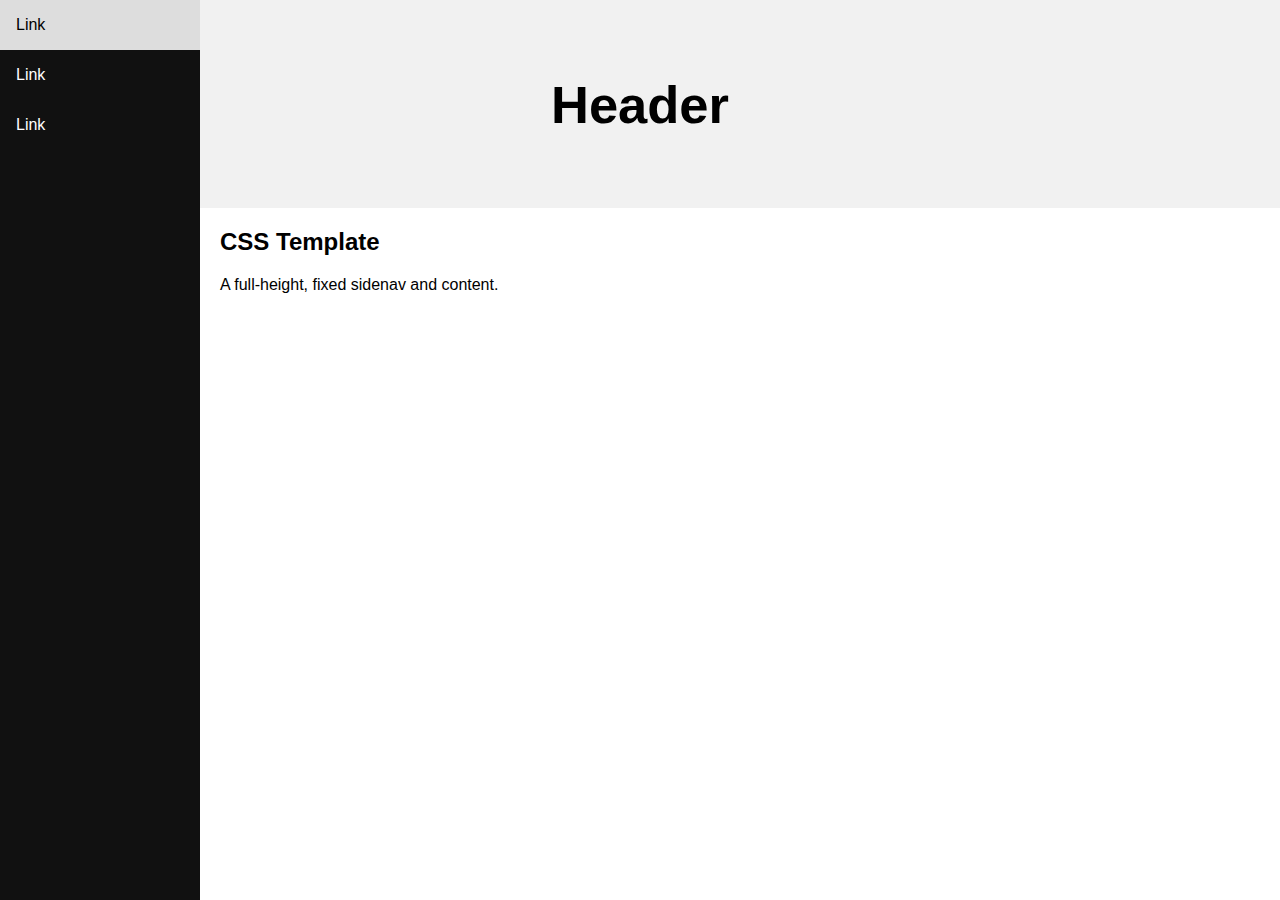
==== html.html @ fe7abbc5 "First Commit" ====
<!DOCTYPE html>
<html lang="en">
<head>
    <title>Leeroy Steele Bio</title>
    <link rel="stylesheet" href="stylesheet.css">
    <script src="script.js"></script>
    <meta charset="utf-8">
    <meta name="viewport" content="width=device-width, initial-scale=1">

</head>
<body>

    <div class="header">
        <h2>Header</h2>
    </div>

    <div class="sidenav">
        <a href="#">Link</a>
        <a href="#">Link</a>
        <a href="#">Link</a>
    </div>

    <div class="content">
        <h2>CSS Template</h2>
        <p>A full-height, fixed sidenav and content.</p>
    </div>

</body>
</html>
---- stylesheet.css ----
* {
    box-sizing: border-box;
  }

  .header {
    background-color: #f1f1f1;
    padding: 30px;
    text-align: center;
    font-size: 35px;
  }
  
  body {
    margin: 0;
    font-family: Arial, Helvetica, sans-serif;
  }
  
  /* Style the side navigation */
  .sidenav {
    height: 100%;
    width: 200px;
    position: fixed;
    z-index: 1;
    top: 0;
    left: 0;
    background-color: #111;
    overflow-x: hidden;
  }
  
  
  /* Side navigation links */
  .sidenav a {
    color: white;
    padding: 16px;
    text-decoration: none;
    display: block;
  }
  
  /* Change color on hover */
  .sidenav a:hover {
    background-color: #ddd;
    color: black;
  }
  
  /* Style the content */
  .content {
    margin-left: 200px;
    padding-left: 20px;
  }
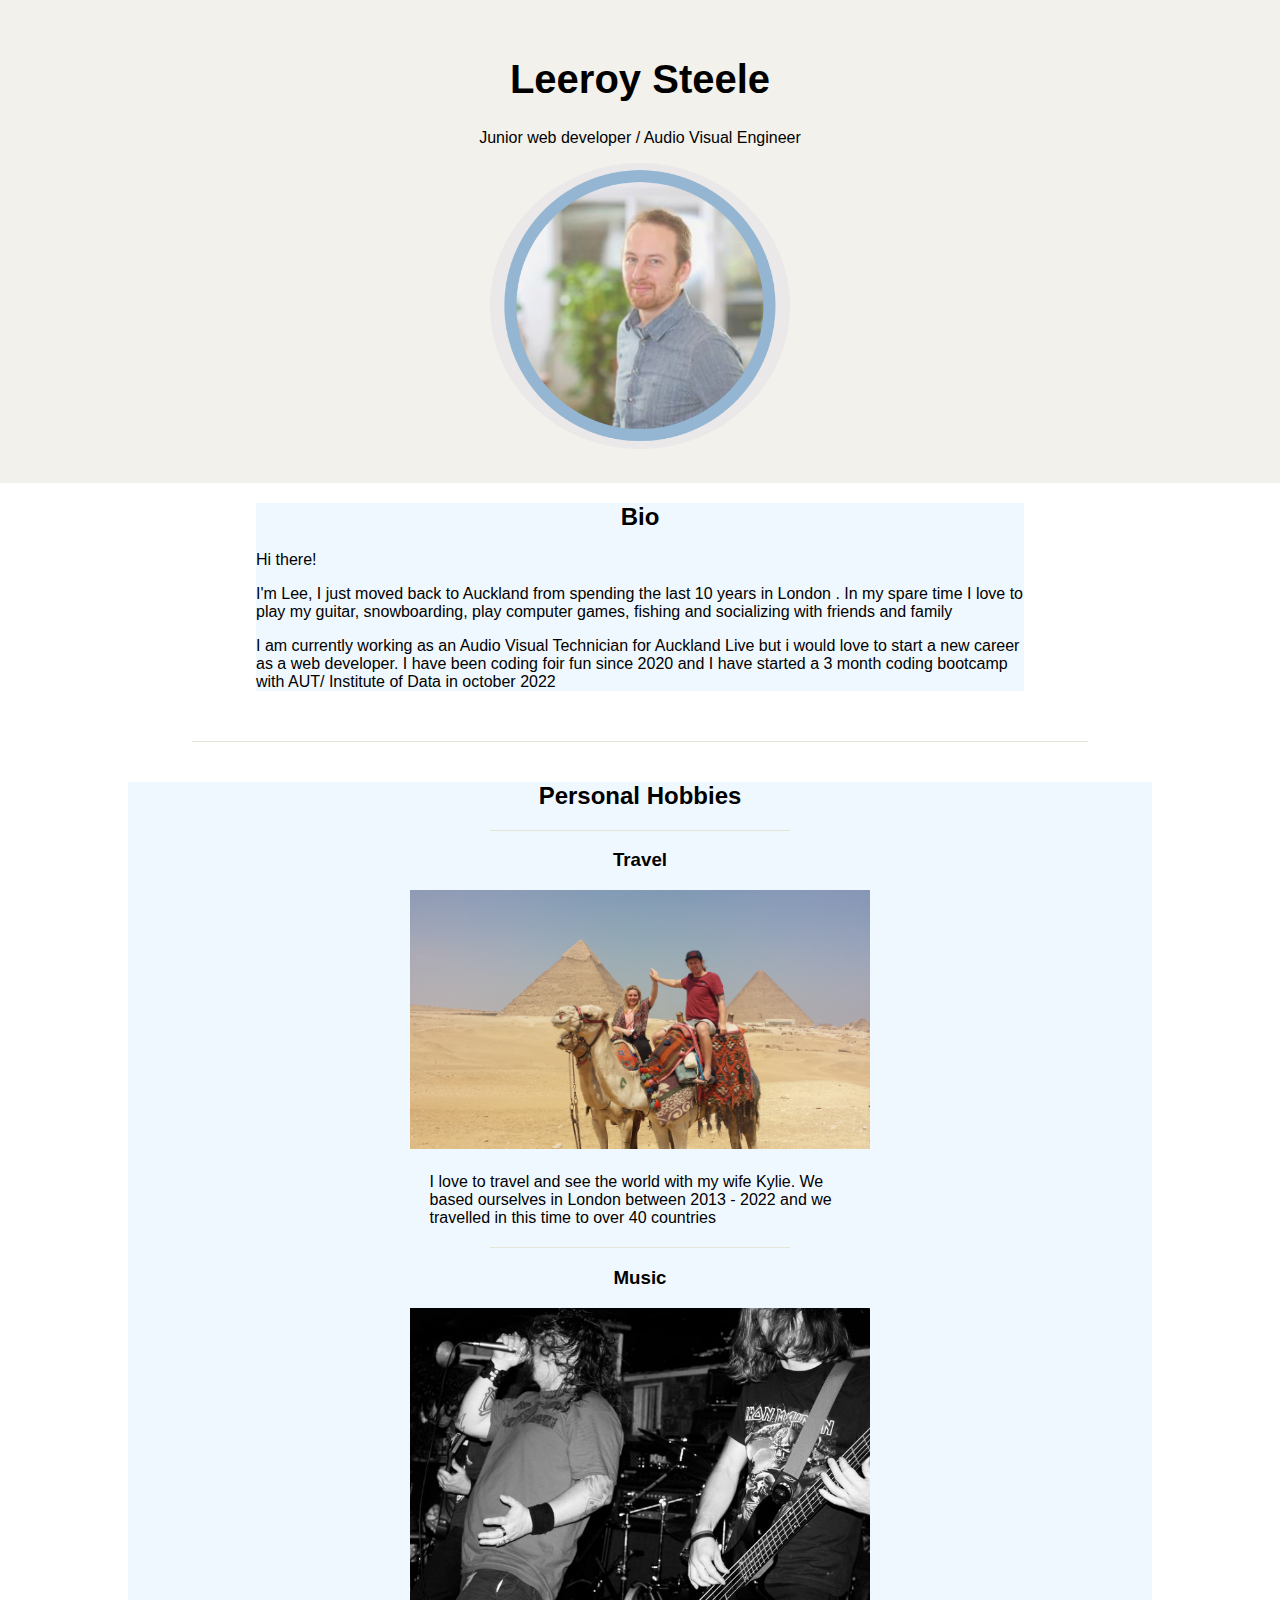
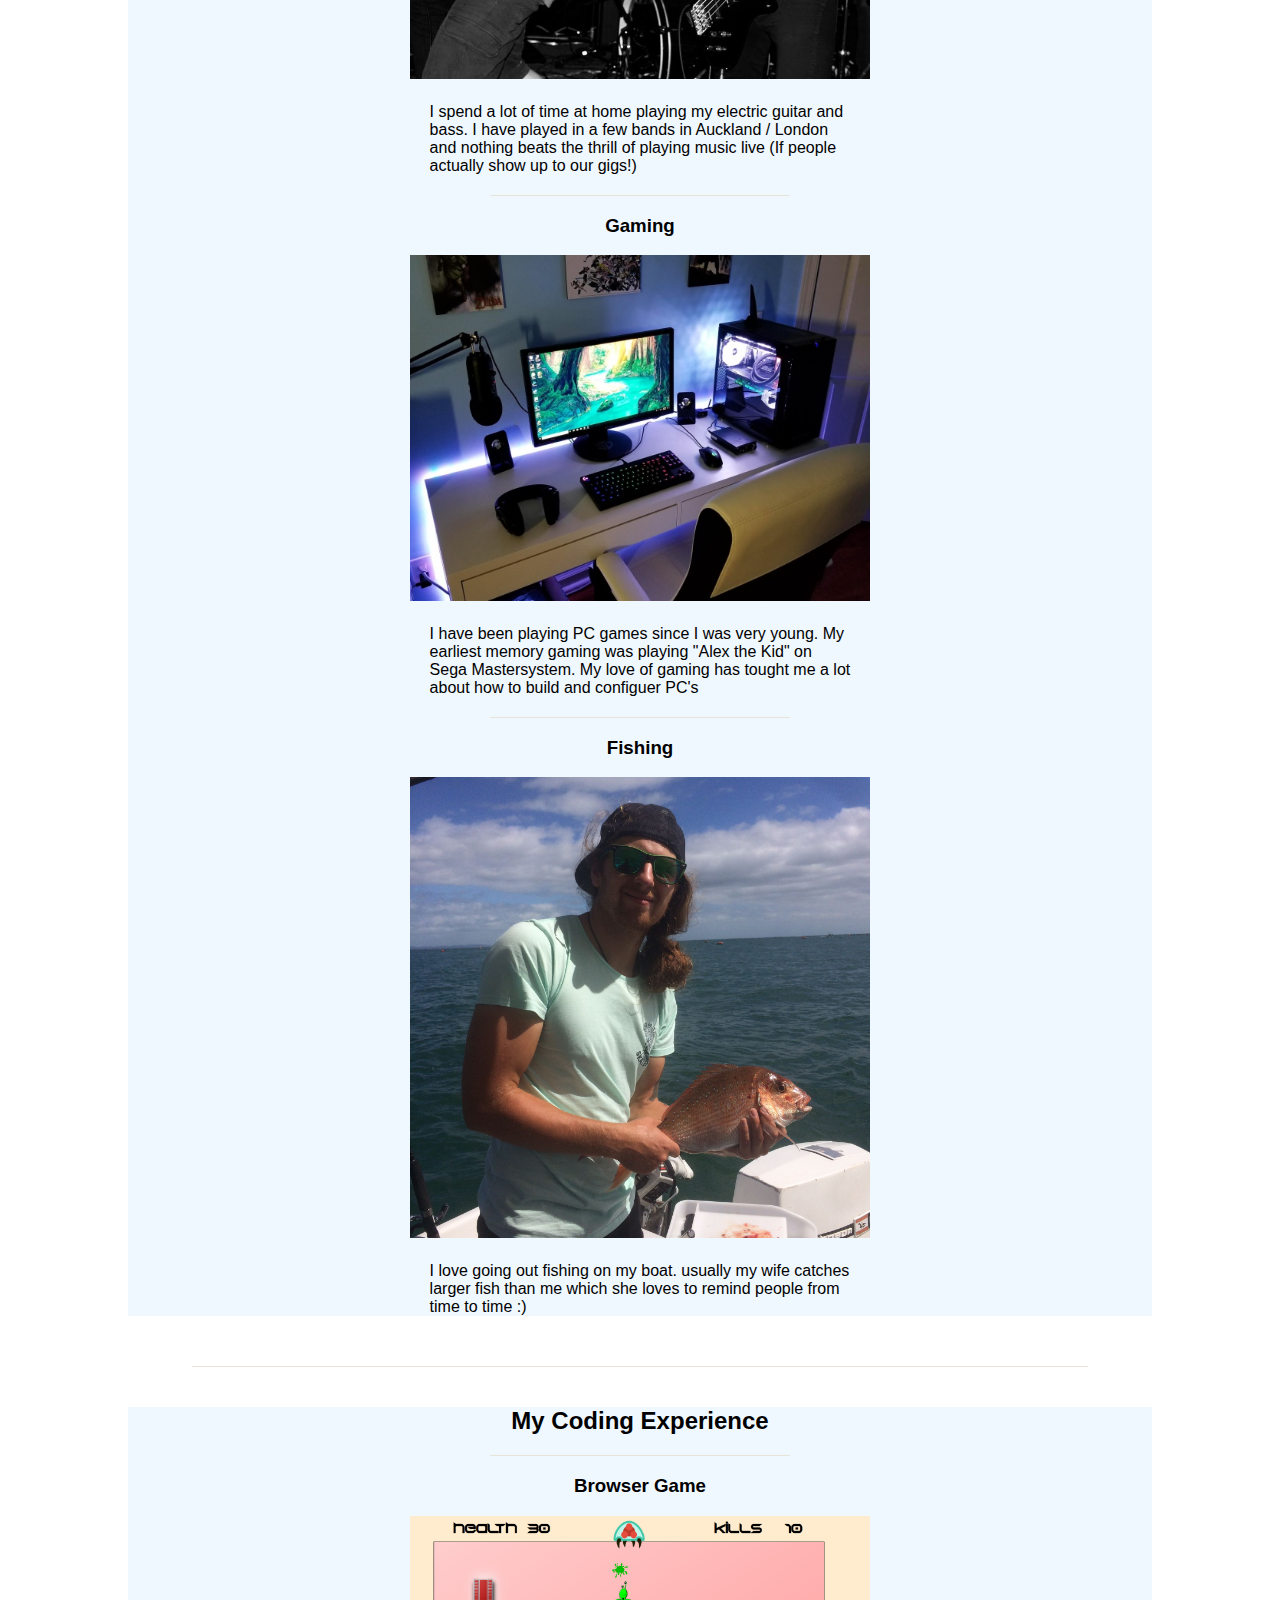
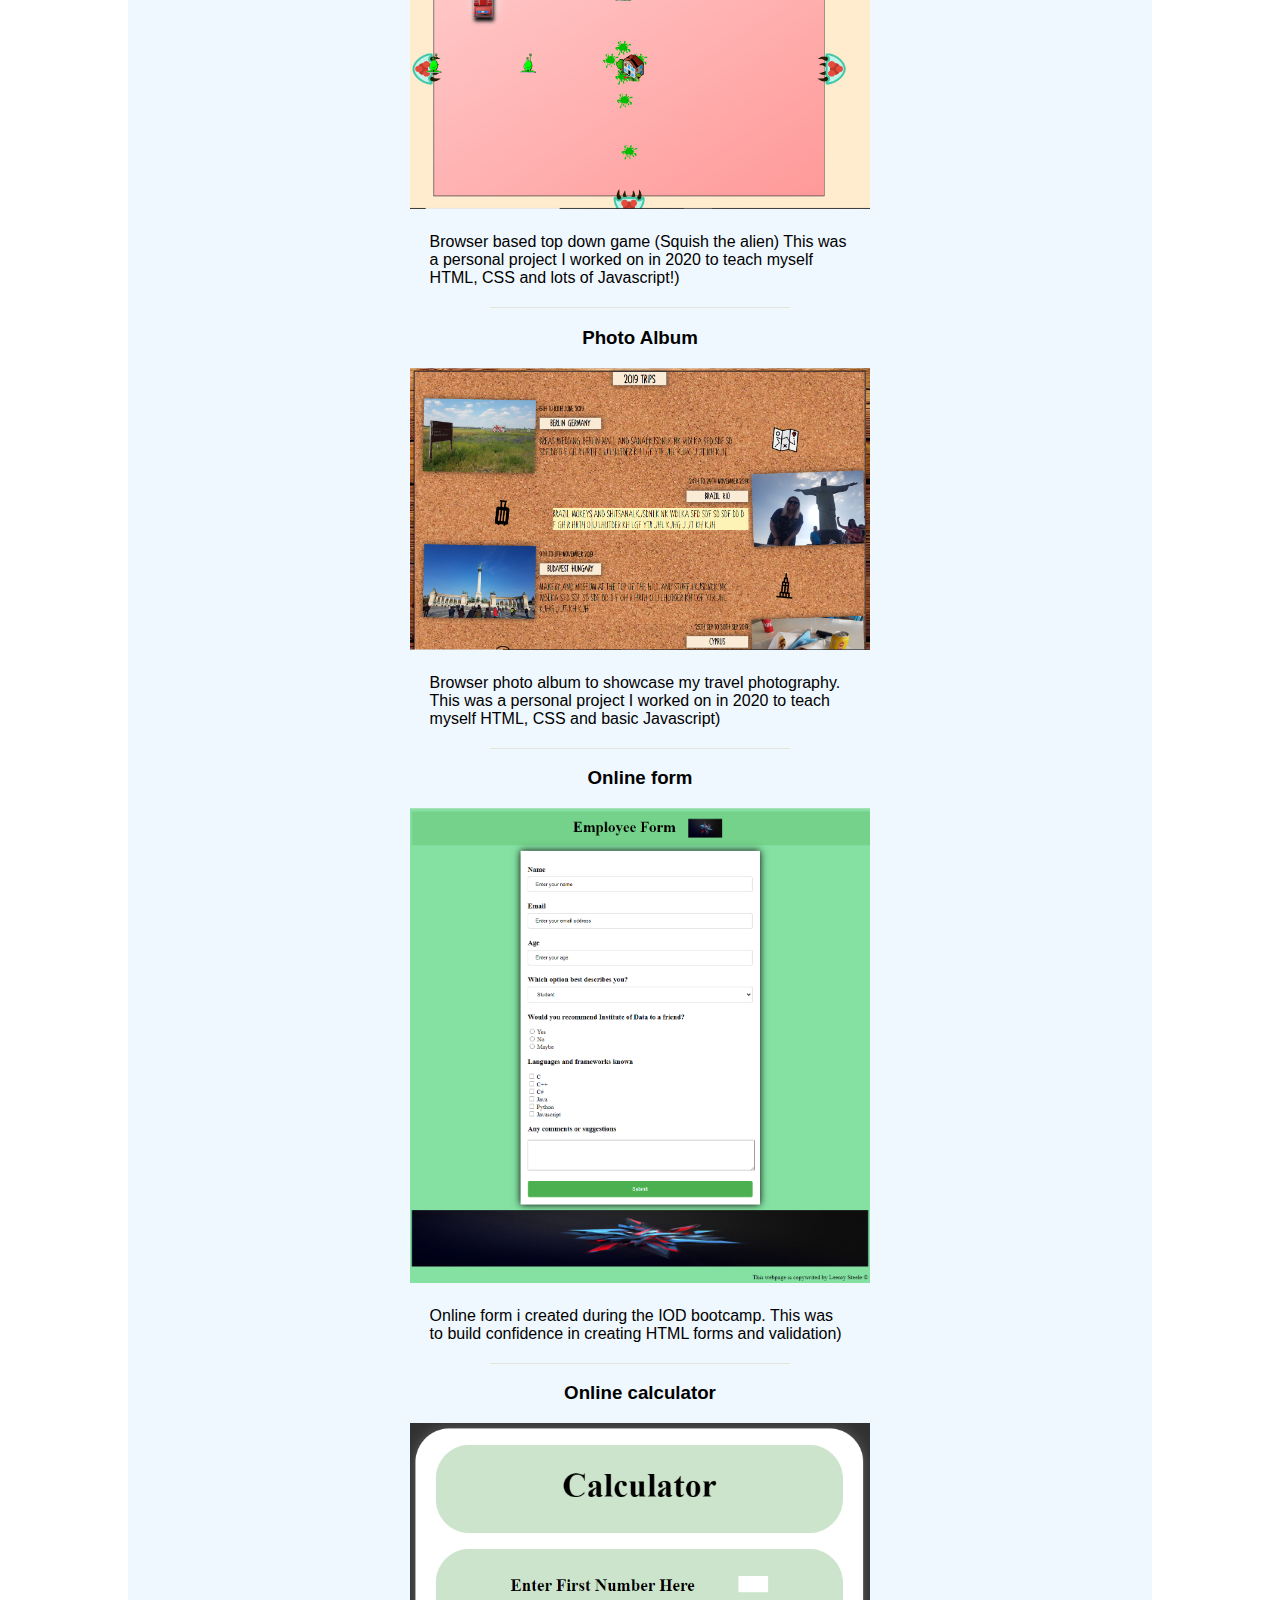
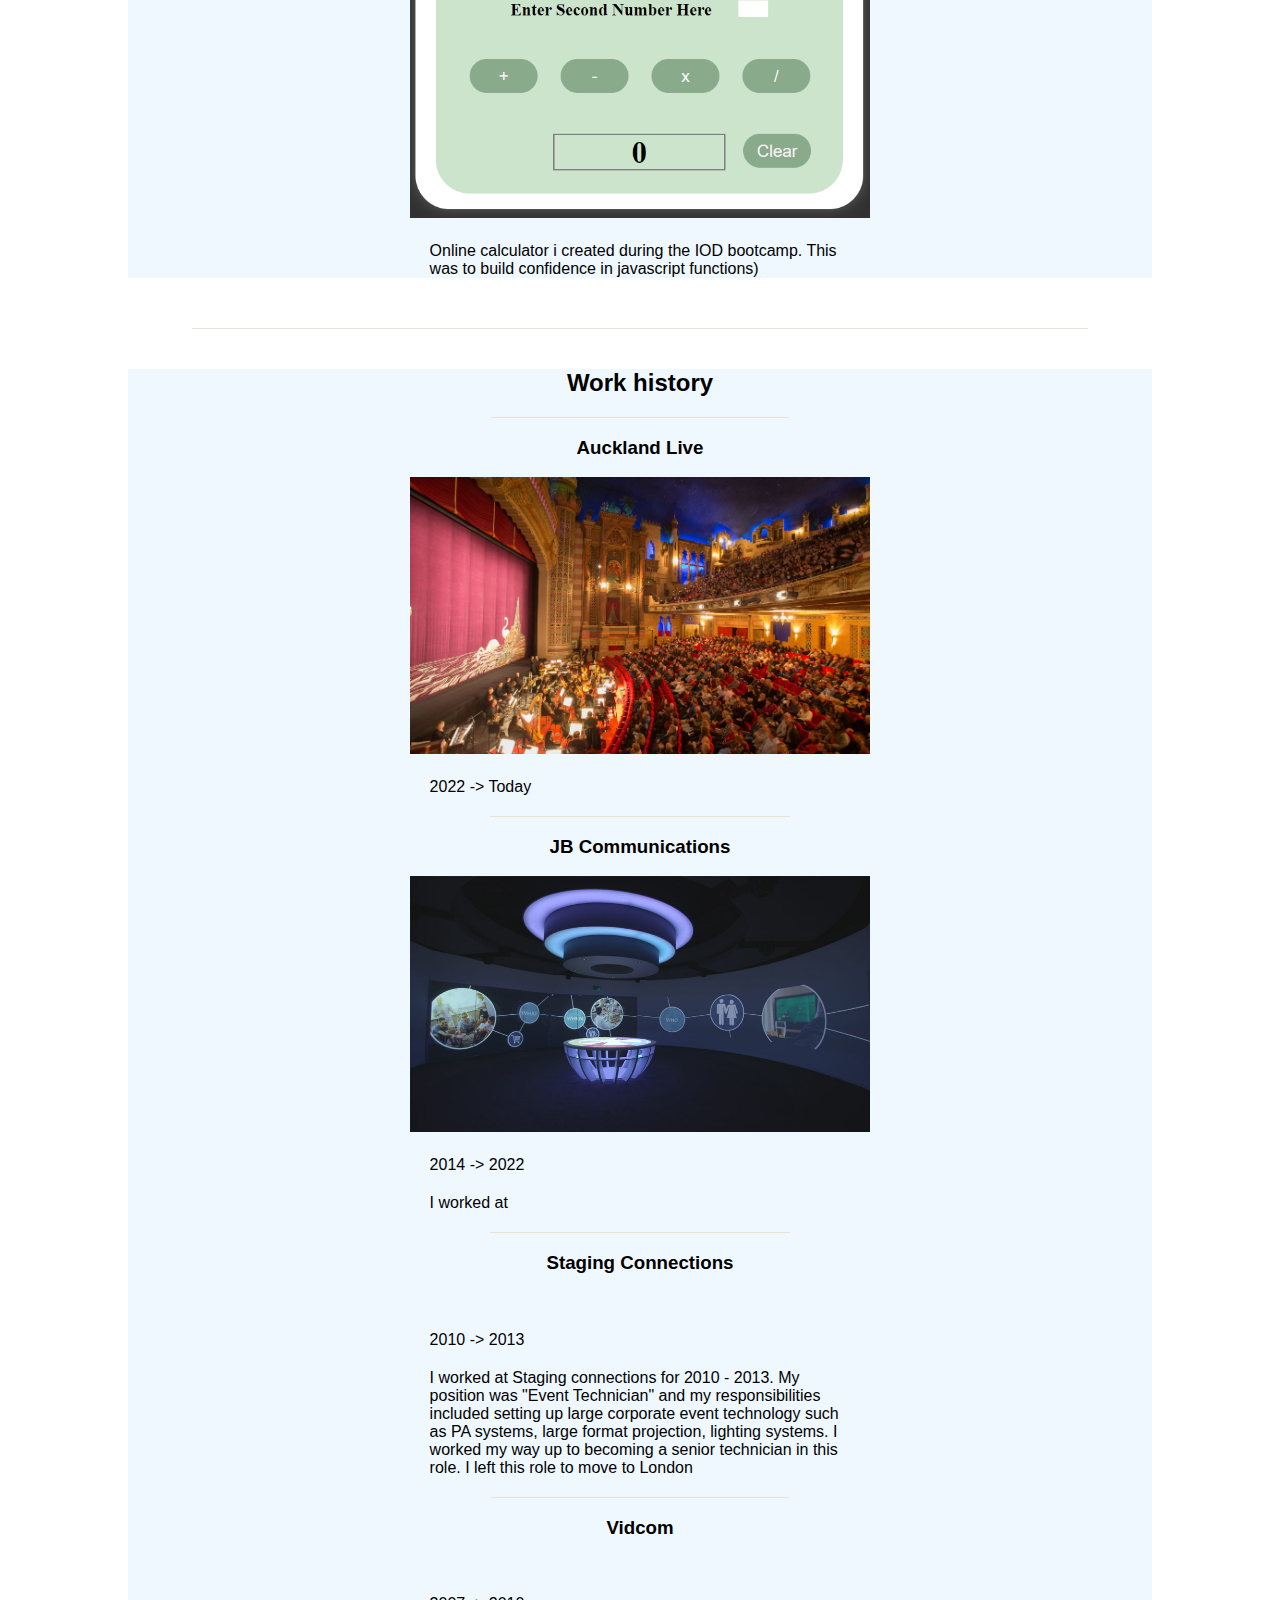
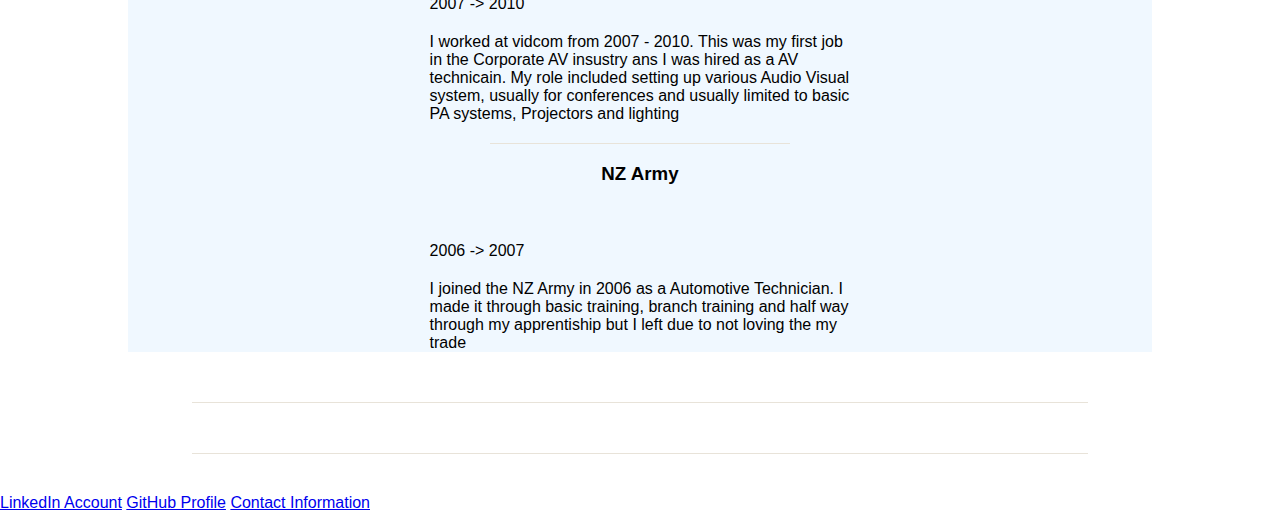
==== commit 127ece17: "Second Commit" ====
--- a/html.html
+++ b/html.html
@@ -10,20 +10,191 @@
 </head>
 <body>
 
-    <div class="header">
-        <h2>Header</h2>
+    <header>
+        
+        <h1>Leeroy Steele</h1>
+        <p>Junior web developer / Audio Visual Engineer </p>
+        <img src="images/mugShot.PNG" alt="my photo">
+
+    </header>
+
+
+    <div class="mainContent">
+        <div class="bioSectionDiv">
+            <h2>Bio</h2>
+            <p> Hi there!</p> 
+            <p> I'm Lee, I just moved back to Auckland from spending the last 10 years in London . In my spare time I love to 
+                play my guitar, snowboarding, play computer games, fishing and socializing with friends and family</p>
+            
+                <p>I am currently working as an Audio Visual Technician for Auckland 
+                Live but i would love to start a new career as a web developer. I have been coding foir fun since 2020
+                and I have started a 3 month coding bootcamp with AUT/ Institute of Data in october 2022</p>
+        </div>
+
+        <div class="lineDivider"></div>
+
+        <div class="sectionDiv">        
+            <h2>Personal Hobbies</h2>
+
+            <div class="lineDividerSmall"></div>
+
+                <div class="contentCard">
+                    <h3>Travel</h3>
+                    <img src="images/travelPhoto.jpg" alt="My travel photo from egypt">
+                    <p>I love to travel and see the world with my wife Kylie. We based ourselves in London between 2013 - 2022 and we travelled in this time to over 40 countries</p>
+
+                </div>
+
+                <div class="lineDividerSmall"></div>
+
+                <div class="contentCard">
+                    <h3>Music</h3>
+                    <img src="images/bandPhoto.jpg" alt="My band photo">
+                    <p>I spend a lot of time at home playing my electric guitar and bass. I have played in a few bands in Auckland / London and nothing beats the thrill of playing music live (If people actually show up to our gigs!)</p>
+
+                </div>
+
+                <div class="lineDividerSmall"></div>
+
+                <div class="contentCard">
+                    <h3>Gaming</h3>
+                    <img src="images/gamingPhoto.jpg" alt="gaming setup photo">
+                    <p>I have been playing PC games since I was very young. My earliest memory gaming was playing "Alex the Kid" on Sega Mastersystem. My love of gaming has tought me a lot about how to build and configuer PC's</p>
+
+                </div>
+
+                <div class="lineDividerSmall"></div>
+
+                <div class="contentCard">
+                    <h3>Fishing</h3>
+                    <img src="images/fishingPhoto.jpg" alt="fishing photo">
+                    <p>I love going out fishing on my boat. usually my wife catches larger fish than me which she loves to remind people from time to time :)</p>
+
+                </div>
+
+
+        </div>
+
+        <div class="lineDivider"></div>
+
+        <div class="sectionDiv">
+            <h2>My Coding Experience</h2>
+
+            <div class="lineDividerSmall"></div>
+
+                <div class="contentCard">
+                    <h3>Browser Game</h3>
+                    <img src="images/alienGameScreenShot2.PNG" alt="Game screen shot">
+                    <p>Browser based top down game (Squish the alien) This was a personal project I worked on in 2020 to teach myself HTML, CSS and lots of Javascript!)</p>
+
+                </div>
+
+                <div class="lineDividerSmall"></div>
+
+                <div class="contentCard">
+                    <h3>Photo Album</h3>
+                    <img src="images/travelWebsite1.PNG" alt="My photo album screen shot">
+                    <p>Browser photo album to showcase my travel photography. This was a personal project I worked on in 2020 to teach myself HTML, CSS and basic Javascript)</p>
+
+                </div>
+
+                <div class="lineDividerSmall"></div>
+
+                <div class="contentCard">
+                    <h3>Online form</h3>
+                    <img src="images/formScreenShot.PNG" alt="My form screen shot">
+                    <p>Online form i created during the IOD bootcamp. This was to build confidence in creating HTML forms and validation)</p>
+
+                </div>
+
+                <div class="lineDividerSmall"></div>
+
+                <div class="contentCard">
+                    <h3>Online calculator</h3>
+                    <img src="images/calculatorScreenShot.PNG" alt="My calculator screen shot">
+                    <p>Online calculator i created during the IOD bootcamp. This was to build confidence in javascript functions)</p>
+
+                </div>
+
+
+        </div>
+
+        <div class="lineDivider"></div>
+
+        <div class="sectionDiv">
+            <h2>Work history</h2>
+
+            <div class="lineDividerSmall"></div>
+
+            <div class="contentCard">
+                <h3>Auckland Live</h3>
+                <img src="images/aucklandLive.jpg" alt="auckland live venue photo">
+                <p class="dateLabel">2022 -> Today</p>
+                <p></p>
+
+            </div>
+
+            <div class="lineDividerSmall"></div>
+
+            <div class="contentCard">
+                <h3>JB Communications</h3>
+                <img src="images/jbcommunications.jpg" alt="photo of interactive meeting room">
+                <p class="dateLabel">2014 -> 2022</p>
+                <p>I worked at </p>
+
+            </div>
+
+            <div class="lineDividerSmall"></div>
+
+            <div class="contentCard">
+                <h3>Staging Connections</h3>
+                <img src="" alt="">
+                <p class="dateLabel">2010 -> 2013</p>
+                <p>I worked at Staging connections for 2010 - 2013. My position was "Event Technician" and my responsibilities included setting up large corporate event
+                    technology such as PA systems, large format projection, lighting systems. I worked my way up to becoming a senior technician in this role. I left this role to move to London</p>
+
+            </div>
+
+            <div class="lineDividerSmall"></div>
+
+            <div class="contentCard">
+                <h3>Vidcom</h3>
+                <img src="" alt="">
+                <p class="dateLabel">2007 -> 2010</p>
+                <p>I worked at vidcom from 2007 - 2010. This was my first job in the Corporate AV insustry ans I was hired as a AV technicain.
+                    My role included setting up various Audio Visual system, usually for conferences and usually limited to basic PA systems, Projectors and lighting
+                </p>
+
+            </div>
+            
+            <div class="lineDividerSmall"></div>
+
+            <div class="contentCard">
+                <h3>NZ Army</h3>
+                <img src="" alt="">
+                <p class="dateLabel">2006 -> 2007</p>
+                <p>I joined the NZ Army in 2006 as a Automotive Technician. I made it through basic training, branch training and half way through my apprentiship
+                    but I left due to not loving the my trade
+                </p>
+
+            </div>
+
+
     </div>
 
-    <div class="sidenav">
-        <a href="#">Link</a>
-        <a href="#">Link</a>
-        <a href="#">Link</a>
-    </div>
-
-    <div class="content">
-        <h2>CSS Template</h2>
-        <p>A full-height, fixed sidenav and content.</p>
-    </div>
+    <div class="lineDivider"></div>
+
+
+        </div>
+
+        <div class="lineDivider"></div>
+    
+    <footer>
+
+        <a href="https://www.linkedin.com/public-profile/settings?lipi=urn%3Ali%3Apage%3Ad_flagship3_profile_self_edit_contact-info%3BV0KK6wvAQmmBrq3VQVRIpQ%3D%3D">LinkedIn Account</a>
+        <a href="https://github.com/Leeroy-Steele">GitHub Profile</a>
+        <a href="#">Contact Information</a>
+    </footer>
 
 </body>
 </html>--- a/stylesheet.css
+++ b/stylesheet.css
@@ -1,48 +1,99 @@
 * {
     box-sizing: border-box;
-  }
-
-  .header {
-    background-color: #f1f1f1;
-    padding: 30px;
-    text-align: center;
-    font-size: 35px;
   }
   
   body {
     margin: 0;
     font-family: Arial, Helvetica, sans-serif;
   }
-  
-  /* Style the side navigation */
-  .sidenav {
-    height: 100%;
-    width: 200px;
-    position: fixed;
-    z-index: 1;
-    top: 0;
-    left: 0;
-    background-color: #111;
-    overflow-x: hidden;
+
+  /* Header  */
+  header {
+    background-color: #e8e3d980;
+    padding: 30px;
+    text-align: center;
+    z-index: -1;
+
+  }
+
+  header h1{
+    font-size: 40px;
+  }
+
+  header img {
+    width: 300px;
+    border-radius: 50%;
+  }
+
+
+/* Bio section */
+
+  .bioSectionDiv{
+    width: 60%;
+    margin: auto;
+
+    background-color: aliceblue;
+  }
+
+  .bioSectionDiv h2{
+    text-align: center;
+  }
+
+/* section Divs which hold all the content cards */
+
+  .sectionDiv{
+    width: 80%;
+    margin: auto;
+
+    background-color: aliceblue;
   }
   
+  .sectionDiv h2{
+    text-align: center;
+  }
+
+  /* Decorative lines */
+
+  .lineDivider{
+    /* border-top: solid 1px #ed8f42; */
+    border-top: solid 1px #e8e3d9;
+    width: 70%;
+    margin: auto;
+    margin-top: 50px;
+    margin-bottom: 40px;
+  }
+
+  .lineDividerSmall{
+    border-top: solid 1px #e8e3d9;
+    width: 300px;
+    margin: auto;
+    margin-top: 20px;
+    margin-bottom: 10px;
+  }
+
+  /* Content cards live inside section Divs */
+
+  .contentCard{
+    margin: auto;
+    
+    width: 45%;
+    height: 100%;
+    /* background-color: aqua; */
+    /* float: left; */
+    /* display: grid; */
+  }
+
+  .contentCard h3{
+    text-align: center;
+  }
+
   
-  /* Side navigation links */
-  .sidenav a {
-    color: white;
-    padding: 16px;
-    text-decoration: none;
-    display: block;
+  .contentCard img{
+    width: 100%;
+    
   }
-  
-  /* Change color on hover */
-  .sidenav a:hover {
-    background-color: #ddd;
-    color: black;
-  }
-  
-  /* Style the content */
-  .content {
-    margin-left: 200px;
-    padding-left: 20px;
+
+  .contentCard p{
+    margin: 20px;
+       
   }